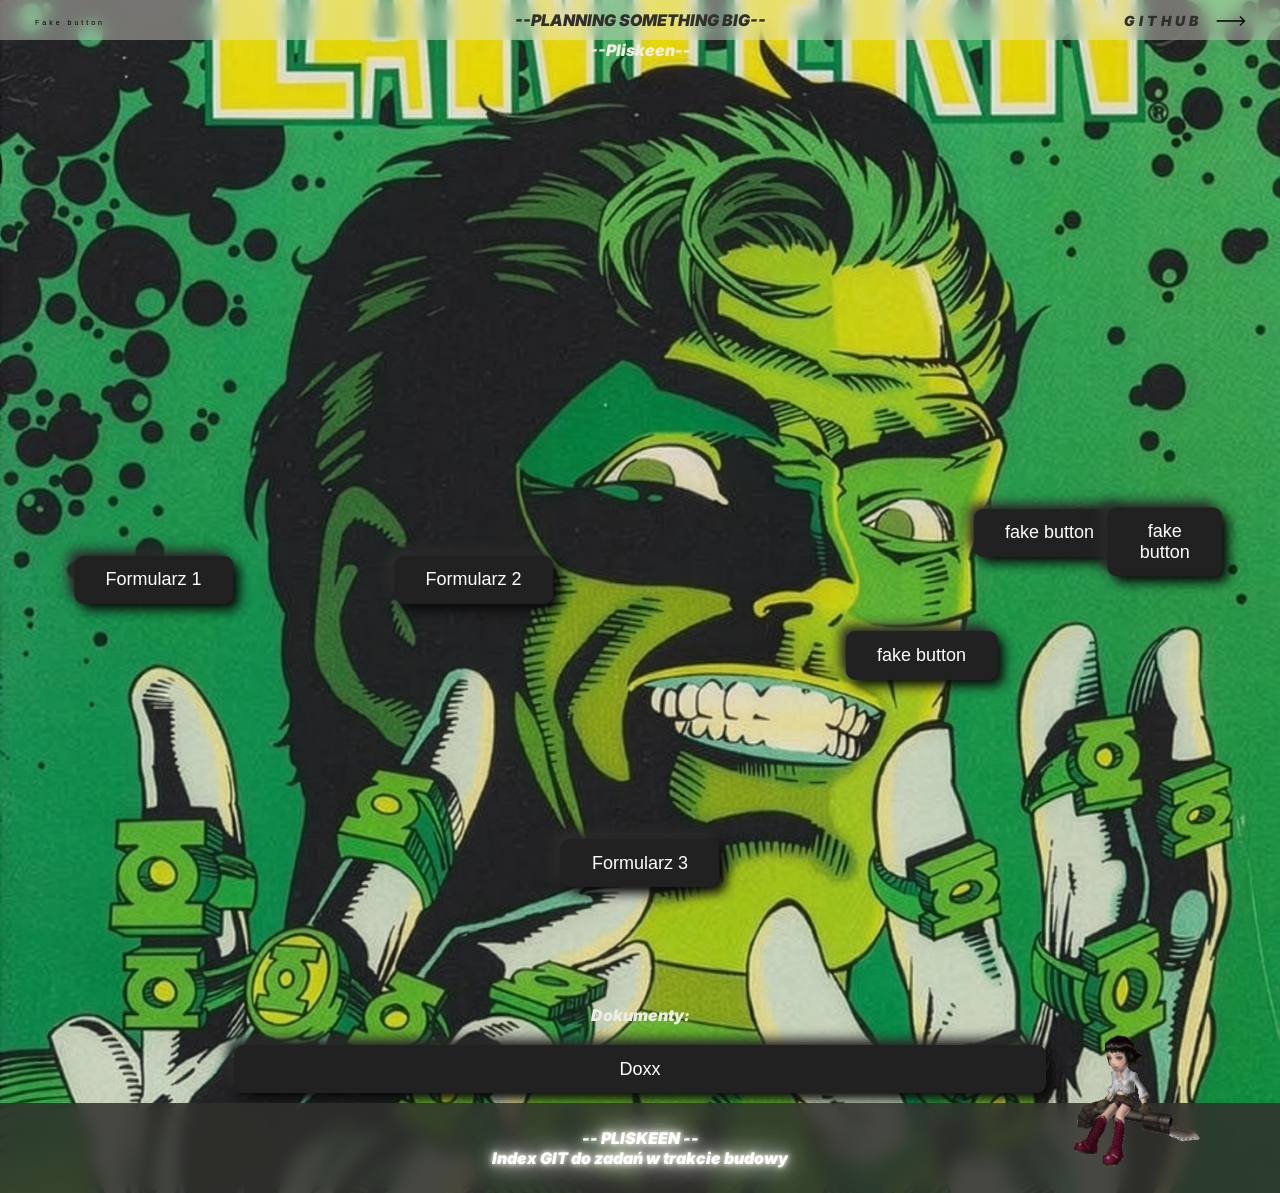
==== index.html @ 32589350 "Add files via upload" ====
<!DOCTYPE html>


	<head>
	    <!-- Przyciski-->
        <link rel="stylesheet" href="bing.css">
        <link rel="stylesheet" href="bing2.css">
        <link rel="stylesheet" href="bing3.css">
        <link rel="stylesheet" href="bing4.css">
        <link rel="stylesheet" href="bing5.css">
        <link rel="stylesheet" href="bing4black.css">
        <!--main styl -->
        <link rel="stylesheet" href="ss.css">
        <!--ikona -->
        <link rel="icon" type="image/png" href="img/smileystill.png">
		<meta charset='utf-8'>
    	<title> Index na lekcje Stacha</title>
    </head>
    <body>
        <aside>
            <!--Button Bat Return-->
            <span class="bat">
            <button type="button" class="batman" onclick="window.location.href='https://pliskeen.github.io/FormularzPodstawy/'">
            <span>Fake button</span>
            </button>
            </span>
            --PLANNING SOMETHING BIG--
            <!--Button Git Return-->
            <button type='button' class="cta" onclick="window.location.href='https://github.com/Pliskeen/'">
              <span class="hover-underline-animation"> Github </span>
              <svg
                id="arrow-horizontal"
                xmlns="http://www.w3.org/2000/svg"
                width="30"
                height="10"
                viewBox="0 0 46 16"
              >
                <path
                  id="Path_10"
                  data-name="Path 10"
                  d="M8,0,6.545,1.455l5.506,5.506H-30V9.039H12.052L6.545,14.545,8,16l8-8Z"
                  transform="translate(30)"
                ></path>
              </svg>
            </button>

        </aside>
		<header>
		--Pliskeen--
		</header>
		<section>
    	<div class="z">
         <nav>
            <br><br>
            <!--Przyciski do przejścia do podstronek-->
            <button type="button" class="neuroticc przycisk" onclick="window.location.href='Witryny/Formularze/FormularzOG.html'">Formularz 1</button>
            <button type="button" class="neuroticc przycisk2" onclick="window.location.href='Witryny/Formularze/Formularz1.html'">Formularz 2</button>
            <button type="button" class="neuroticc przycisk3" onclick="window.location.href='Witryny/Formularze/Formularz2.html'">Formularz 3</button>
            <button type="button" class="neuroticc przycisk4" onclick="window.location.href='Witryny/Formularze/FormularzOG.html'">fake button</button>
            <button type="button" class="neuroticc przycisk5" onclick="window.location.href='Witryny/Formularze/Formularz1.html'">fake button</button>
            <button type="button" class="neuroticc przycisk6" onclick="window.location.href='Dokumenty/komendy.txt'">fake button</button>
         </nav>
        </div>
		</section>
        <section>
            <div class="nlo">
                Dokumenty:<br><br>

                    <button type="button" class="neuroticc dox" onclick="window.location.href='Witryny/Formularze/FormularzOG.html'">Doxx </button>


            </div>
        </section>
		<footer>
			<p>-- PLISKEEN -- <span class="smiley"> <img src="img/smiley.gif" alt="Smile" draggable="false" loading="lazy"></span><br>Index GIT do zadań w trakcie budowy</p>
		</footer>

    </body>

</html>
---- bing.css ----
.frutiger-button {
  cursor: pointer;
  position: relative;
  padding: 2px;
  border-radius: 6px;
  border: 0;
  text-shadow: 1px 1px #000a;
  background: linear-gradient(#006caa, #00c3ff);
  box-shadow: 0px 4px 6px 0px #0008;
  transition: 0.3s all;
}

.frutiger-button:hover {
  box-shadow: 0px 6px 12px 0px #0009;
}

.frutiger-button:active {
  box-shadow: 0px 0px 0px 0px #0000;
}

.inner {
  position: relative;
  inset: 0px;
  padding: 1em;
  border-radius: 4px;
  background: radial-gradient(circle at 50% 100%, #30f8f8 10%, #30f8f800 55%),
    linear-gradient(#00526a, #009dcd);
  overflow: hidden;
  transition: inherit;
}

.inner::before {
  content: "";
  position: absolute;
  inset: 0;
  background: linear-gradient(-65deg, #0000 40%, #fff7 50%, #0000 70%);
  background-size: 200% 100%;
  background-repeat: no-repeat;
  animation: thing 3s ease infinite;
}

@keyframes thing {
  0% {
    background-position: 130%;
    opacity: 1;
  }

  to {
    background-position: -166%;
    opacity: 0;
  }
}

.top-white {
  position: absolute;
  border-radius: inherit;
  inset: 0 -8em;
  background: radial-gradient(
    circle at 50% -270%,
    #fff 45%,
    #fff6 60%,
    #fff0 60%
  );
  transition: inherit;
}

.inner::after {
  content: "";
  position: absolute;
  inset: 0;
  border-radius: inherit;
  transition: inherit;
  box-shadow: inset 0px 2px 8px -2px #0000;
}

.frutiger-button:active .inner::after {
  box-shadow: inset 0px 2px 8px -2px #000a;
}

.text {
  position: relative;
  z-index: 1;
  color: white;
  font-weight: 550;
  transition: inherit;
}
---- bing2.css ----
.button {
  padding: 15px 20px;
  border: none;
  outline: none;
  background-color: #151515;
  color: #eee;
  border-radius: 7px;
  font-weight: 600;
  cursor: pointer;
  transition: all 0.25s ease-out;
}

.button:hover {
  transform: translateY(-3px);
}

.button-span {
  color: #aaa;
}
---- bing3.css ----
.cta {
  border: none;
  background: none;
  cursor: pointer;
  font-family: inter18italic;
  color:#302f2c;

}

.cta span {

  padding-bottom: 7px;
  letter-spacing: 4px;
  font-size: 14px;
  padding-right: 15px;
  text-transform: uppercase;
}

.cta svg {
  transform: translateX(-8px);
  transition: all 0.3s ease;
}

.cta:hover svg {
  transform: translateX(0);
}

.cta:active svg {
  transform: scale(0.9);
}

.hover-underline-animation {
  position: relative;
  color: #302f2c;
  padding-bottom: 20px;
}

.hover-underline-animation:after {
  content: "";
  position: absolute;
  width: 100%;
  transform: scaleX(0);
  height: 2px;
  bottom: 0;
  left: 0;
  background-color: #000000;
  transform-origin: bottom right;
  transition: transform 0.25s ease-out;
}

.cta:hover .hover-underline-animation:after {
  transform: scaleX(1);
  transform-origin: bottom left;
}
@font-face {
 font-family: inter18italic;
 src: url('Font/Inter_18pt-BlackItalic.ttf');
	}
---- bing4.css ----
.neurotic {
  color: #090909;
  padding: 0.7em 1.7em;
  font-size: 18px;
  border-radius: 0.5em;
  background: #e8e8e8;
  cursor: pointer;
  border: 1px solid #e8e8e8;
  transition: all 0.3s;
  box-shadow: 6px 6px 12px #c5c5c5, -6px -6px 12px #ffffff;
}

.neurotic:active {
  color: #666;
  box-shadow: inset 4px 4px 12px #c5c5c5, inset -4px -4px 12px #ffffff;
}
---- bing5.css ----
.batman {
 border: none;
 position: relative;
 width: 100px;
 height: 36px;
 padding: 0;
 z-index: 2;
 -webkit-mask: url("data:image/svg+xml,%3Csvg xmlns='http://www.w3.org/2000/svg' height='868' width='2500' viewBox='0 0 726 252.17'%3E%3Cpath d='M483.92 0S481.38 24.71 466 40.11c-11.74 11.74-24.09 12.66-40.26 15.07-9.42 1.41-29.7 3.77-34.81-.79-2.37-2.11-3-21-3.22-27.62-.21-6.92-1.36-16.52-2.82-18-.75 3.06-2.49 11.53-3.09 13.61S378.49 34.3 378 36a85.13 85.13 0 0 0-30.09 0c-.46-1.67-3.17-11.48-3.77-13.56s-2.34-10.55-3.09-13.61c-1.45 1.45-2.61 11.05-2.82 18-.21 6.67-.84 25.51-3.22 27.62-5.11 4.56-25.38 2.2-34.8.79-16.16-2.47-28.51-3.39-40.21-15.13C244.57 24.71 242 0 242 0H0s69.52 22.74 97.52 68.59c16.56 27.11 14.14 58.49 9.92 74.73C170 140 221.46 140 273 158.57c69.23 24.93 83.2 76.19 90 93.6 6.77-17.41 20.75-68.67 90-93.6 51.54-18.56 103-18.59 165.56-15.25-4.21-16.24-6.63-47.62 9.93-74.73C656.43 22.74 726 0 726 0z'/%3E%3C/svg%3E") no-repeat 50% 50%;
 mask: url("data:image/svg+xml,%3Csvg xmlns='http://www.w3.org/2000/svg' height='868' width='2500' viewBox='0 0 726 252.17'%3E%3Cpath d='M483.92 0S481.38 24.71 466 40.11c-11.74 11.74-24.09 12.66-40.26 15.07-9.42 1.41-29.7 3.77-34.81-.79-2.37-2.11-3-21-3.22-27.62-.21-6.92-1.36-16.52-2.82-18-.75 3.06-2.49 11.53-3.09 13.61S378.49 34.3 378 36a85.13 85.13 0 0 0-30.09 0c-.46-1.67-3.17-11.48-3.77-13.56s-2.34-10.55-3.09-13.61c-1.45 1.45-2.61 11.05-2.82 18-.21 6.67-.84 25.51-3.22 27.62-5.11 4.56-25.38 2.2-34.8.79-16.16-2.47-28.51-3.39-40.21-15.13C244.57 24.71 242 0 242 0H0s69.52 22.74 97.52 68.59c16.56 27.11 14.14 58.49 9.92 74.73C170 140 221.46 140 273 158.57c69.23 24.93 83.2 76.19 90 93.6 6.77-17.41 20.75-68.67 90-93.6 51.54-18.56 103-18.59 165.56-15.25-4.21-16.24-6.63-47.62 9.93-74.73C656.43 22.74 726 0 726 0z'/%3E%3C/svg%3E") no-repeat 50% 50%;
 -webkit-mask-size: 100%;
 cursor: pointer;
 background-color: transparent;
 transform: translateY(8px)
}

.batman:after {
 content: '';
 position: absolute;
 left: 0;
 right: 0;
 bottom: 0;
 box-shadow: 0px 0 0 0 white;
 transition: all 2s ease;
}

.batman:hover:after {
 box-shadow: 0px -13px 56px 12px #ffffffa6;
}

.batman span {
 position: absolute;
 width: 100%;
 font-size: 7px;
 font-weight: 100;
 left: 50%;
 top: 39%;
 letter-spacing: 3px;
 text-align: center;
 transform: translate(-50%,-50%);
 color: black;
 transition: all 2s ease;
}

.batman:hover span {
 color: white;
}

.batman:before {
 content: '';
 position: absolute;
 width: 0;
 height: 100%;
 background-color: black;
 left: 50%;
 top: 50%;
 transform: translate(-50%, -50%);
 transition: all 1s ease;
}

.batman:hover:before {
 width: 100%;
}
---- bing4black.css ----
.neuroticc {
    color: #fff;
    padding: 0.7em 1.7em;
    font-size: 18px;
    border-radius: 0.5em;
    background: #212121;
    cursor: pointer;
    border: 1px solid #212121;
    transition: all 0.3s;
    box-shadow:
      6px 6px 12px #0a0a0a,
      -6px -6px 12px #2f2f2f;
}

.neuroticc:active {
    color: #666;
    box-shadow:
      0px 0px 0px #000,
      0px 0px 0px #2f2f2f,
      inset 4px 4px 12px #1a1a1a,
      inset -4px -4px 12px #1f1f1f;
}
---- ss.css ----
body {
    background-image: url('img/Halupscale2.png');
    background-position: center;
    color: #efede3;
    background-clip: border-box;
    overflow: visible;
    background-repeat: no-repeat;
    background-size: cover;
    margin: 0;
    padding: 0;
    font-family: inter18italic;
}
/* Kontener główny - teraz stanowi punkt odniesienia dla przycisków */
.z {
    position: relative; /* Kluczowa zmiana: przyciski będą się trzymać tego kontenera */
    display: flex;
    flex-direction: column;
    justify-content: center;
    align-items: center;
    height: 100vh;
    width: 100%;
    padding-bottom: 5vh;
}

/* Przyciski wypozycjonowane procentowo względem tła */
/* WARTOŚCI top I left MOŻESZ DOWOLNIE ZMIENIAĆ (np. top: 45%), ABY TRAFIĆ W PUNKT NA OBRAZKU */
.przycisk {
    position: absolute;
    top: 55%;                         /* Pozycja w pionie (od góry) */
    left: 12%;                        /* Pozycja w poziomie (od lewej) */
    transform: translate(-50%, -50%); /* Centruje przycisk w wybranym punkcie */
}

.przycisk2 {
    position: absolute;
    top: 55%;
    left: 37%;
    transform: translate(-50%, -50%);
}

.przycisk3 {
    position: absolute;
    top: 85%;
    left: 50%;
    transform: translate(-50%, -50%);
}
.przycisk4 {
    position: absolute;
    top: 63%;
    left: 72%;
    transform: translate(-50%, -50%);
}
.przycisk5 {
    position: absolute;
    top: 50%;
    left: 82%;
    transform: translate(-50%, -50%);
}
.przycisk6 {
    position: absolute;
    top: 51%;
    left: 91%;
    transform: translate(-50%, -50%);
}

footer {
    text-align: center;
    background-color: rgba(48, 47, 44, 0.85);
    backdrop-filter: blur(8px);
    position: relative;
    width: 100%;
    margin-top: auto;
    padding: 25px 0;
    box-sizing: border-box;
}

footer p {
    margin: 0;
    padding: 0;
    color: #fff;
    text-shadow:
      0 0 4px #efede3,
      0 0 10px #efede3,
      0 0 20px #efedee,
      0 0 40px #efedee;
}

footer .smiley {
    position: absolute;
    right: 70px;
    top: 50%;
    height: 0;
    transform: translateY(-50%);
    display: flex;
    background-color: rgba(48, 47, 44, 0.85);
    backdrop-filter: blur(8px);
    align-items: center;
    margin-top: auto;
}

footer .smiley img {
    width: 150px;
    height: auto;
    display: block;
    transform: translateY(-30%);

}

header {
    text-align: center;
    justify-content: center;

}

header hr {
    width: 25%;
    height: 4px;
    border: none;
    background-color: snow;
    margin: 0 auto;
}

aside {
    position: sticky;
    top: 0;
    width: 100%;
    height: 40px;
    background-color: rgba(239, 237, 227, 0.4);
    backdrop-filter: blur(8px);
    color: #302f2c;
    display: flex;
    justify-content: center;
    align-items: center;
    box-sizing: border-box;
    padding: 0 20px;
}

aside .cta {
    position: absolute;
    right: 20px;
}

aside .bat {
    position: absolute;
    left: 20px;
}

p {
    margin: 20px;
    padding-top: 15px;
}

@font-face {
    font-family: inter18italic;
    src: url('Font/Inter_18pt-BlackItalic.ttf');
}
.nlo{
    text-align: center;
    padding-bottom: 10px;
}
.dox{
    justify-content: space-between;
    padding-inline:30%;
}




/*body {
    margin: 0;
    padding: 0;
    color: #efede3;
    font-family: inter18italic;
    background: #302f2c;
}

.hero {
    position: relative;
    width: 100%;
    height: 100vh;

    background-image: url('img/Halupscale2.png');
    background-position: center;
    background-repeat: no-repeat;
    background-size: cover;
}
*/
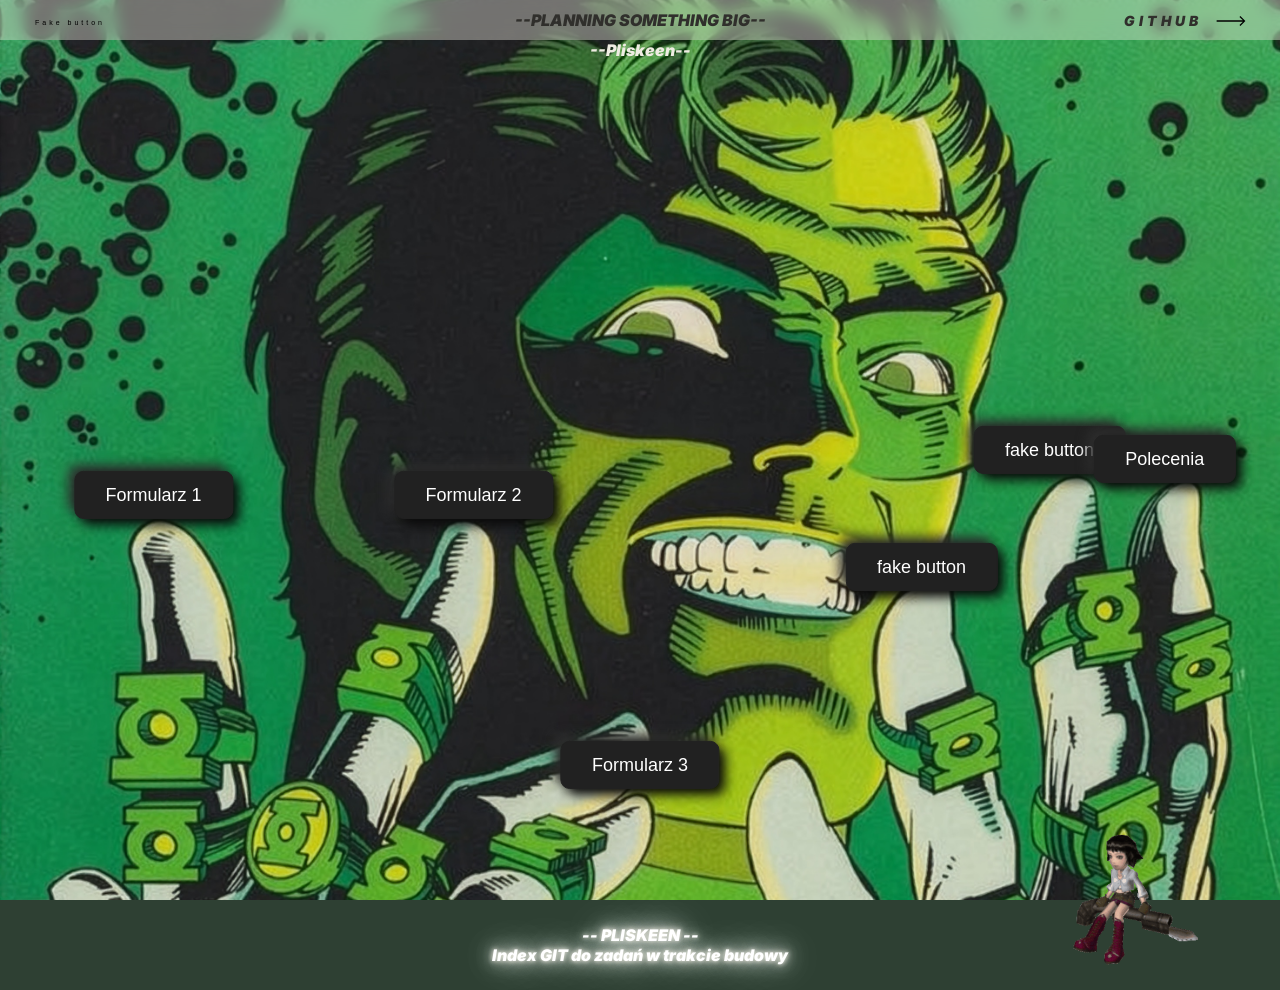
==== commit 924a795e: "Add files via upload" ====
--- a/index.html
+++ b/index.html
@@ -17,39 +17,40 @@
     	<title> Index na lekcje Stacha</title>
     </head>
     <body>
-        <aside>
-            <!--Button Bat Return-->
-            <span class="bat">
-            <button type="button" class="batman" onclick="window.location.href='https://pliskeen.github.io/FormularzPodstawy/'">
-            <span>Fake button</span>
-            </button>
-            </span>
-            --PLANNING SOMETHING BIG--
-            <!--Button Git Return-->
-            <button type='button' class="cta" onclick="window.location.href='https://github.com/Pliskeen/'">
-              <span class="hover-underline-animation"> Github </span>
-              <svg
-                id="arrow-horizontal"
-                xmlns="http://www.w3.org/2000/svg"
-                width="30"
-                height="10"
-                viewBox="0 0 46 16"
-              >
-                <path
-                  id="Path_10"
-                  data-name="Path 10"
-                  d="M8,0,6.545,1.455l5.506,5.506H-30V9.039H12.052L6.545,14.545,8,16l8-8Z"
-                  transform="translate(30)"
-                ></path>
-              </svg>
-            </button>
 
-        </aside>
+		<section>
+    	<div class="z">
+         <aside>
+             <!--Button Bat Return-->
+             <span class="bat">
+             <button type="button" class="batman" onclick="window.location.href='https://pliskeen.github.io/FormularzPodstawy/'">
+             <span>Fake button</span>
+             </button>
+             </span>
+             --PLANNING SOMETHING BIG--
+             <!--Button Git Return-->
+             <button type='button' class="cta" onclick="window.location.href='https://github.com/Pliskeen/'">
+               <span class="hover-underline-animation"> Github </span>
+               <svg
+                 id="arrow-horizontal"
+                 xmlns="http://www.w3.org/2000/svg"
+                 width="30"
+                 height="10"
+                 viewBox="0 0 46 16"
+               >
+                 <path
+                   id="Path_10"
+                   data-name="Path 10"
+                   d="M8,0,6.545,1.455l5.506,5.506H-30V9.039H12.052L6.545,14.545,8,16l8-8Z"
+                   transform="translate(30)"
+                 ></path>
+               </svg>
+             </button>
+
+         </aside>
 		<header>
 		--Pliskeen--
 		</header>
-		<section>
-    	<div class="z">
          <nav>
             <br><br>
             <!--Przyciski do przejścia do podstronek-->
@@ -58,11 +59,11 @@
             <button type="button" class="neuroticc przycisk3" onclick="window.location.href='Witryny/Formularze/Formularz2.html'">Formularz 3</button>
             <button type="button" class="neuroticc przycisk4" onclick="window.location.href='Witryny/Formularze/FormularzOG.html'">fake button</button>
             <button type="button" class="neuroticc przycisk5" onclick="window.location.href='Witryny/Formularze/Formularz1.html'">fake button</button>
-            <button type="button" class="neuroticc przycisk6" onclick="window.location.href='Dokumenty/komendy.txt'">fake button</button>
+            <button type="button" class="neuroticc przycisk6" onclick="window.location.href='Dokumenty/komendy.html'">Polecenia</button>
          </nav>
         </div>
 		</section>
-        <section>
+        <!-- <section>
             <div class="nlo">
                 Dokumenty:<br><br>
 
@@ -70,7 +71,7 @@
 
 
             </div>
-        </section>
+            </section> -->
 		<footer>
 			<p>-- PLISKEEN -- <span class="smiley"> <img src="img/smiley.gif" alt="Smile" draggable="false" loading="lazy"></span><br>Index GIT do zadań w trakcie budowy</p>
 		</footer>
--- a/ss.css
+++ b/ss.css
@@ -1,35 +1,32 @@
 
 body {
-    background-image: url('img/Halupscale2.png');
+    min-height: 100vh;
+    margin: 0;
+    padding: 0;
+    color: #efede3;
+    font-family: inter18italic;
+   background-color:#2AA360;/*background-color:#C6C3B5;*/
+
+}
+/* Kontener głowny -stanowi punkt odniesienia dla przyciskow */
+.z {
+
+    position: relative;
+    min-height: 100vh;
+    background-image: url("img/Halupscale2.png");
     background-position: center;
-    color: #efede3;
-    background-clip: border-box;
-    overflow: visible;
     background-repeat: no-repeat;
     background-size: cover;
-    margin: 0;
-    padding: 0;
-    font-family: inter18italic;
-}
-/* Kontener główny - teraz stanowi punkt odniesienia dla przycisków */
-.z {
-    position: relative; /* Kluczowa zmiana: przyciski będą się trzymać tego kontenera */
-    display: flex;
-    flex-direction: column;
-    justify-content: center;
-    align-items: center;
-    height: 100vh;
-    width: 100%;
-    padding-bottom: 5vh;
 }
 
-/* Przyciski wypozycjonowane procentowo względem tła */
-/* WARTOŚCI top I left MOŻESZ DOWOLNIE ZMIENIAĆ (np. top: 45%), ABY TRAFIĆ W PUNKT NA OBRAZKU */
+
+/* przyciski wyprocentowane wzgledem tla z kontenera z*/
+/* zmiana pozycji - top, left */
 .przycisk {
     position: absolute;
-    top: 55%;                         /* Pozycja w pionie (od góry) */
-    left: 12%;                        /* Pozycja w poziomie (od lewej) */
-    transform: translate(-50%, -50%); /* Centruje przycisk w wybranym punkcie */
+    top: 55%;                         /* jak daleko od gory */
+    left: 12%;                        /* jak daleko od lewej */
+    transform: translate(-50%, -50%); /* centrowanie przycisku  */
 }
 
 .przycisk2 {
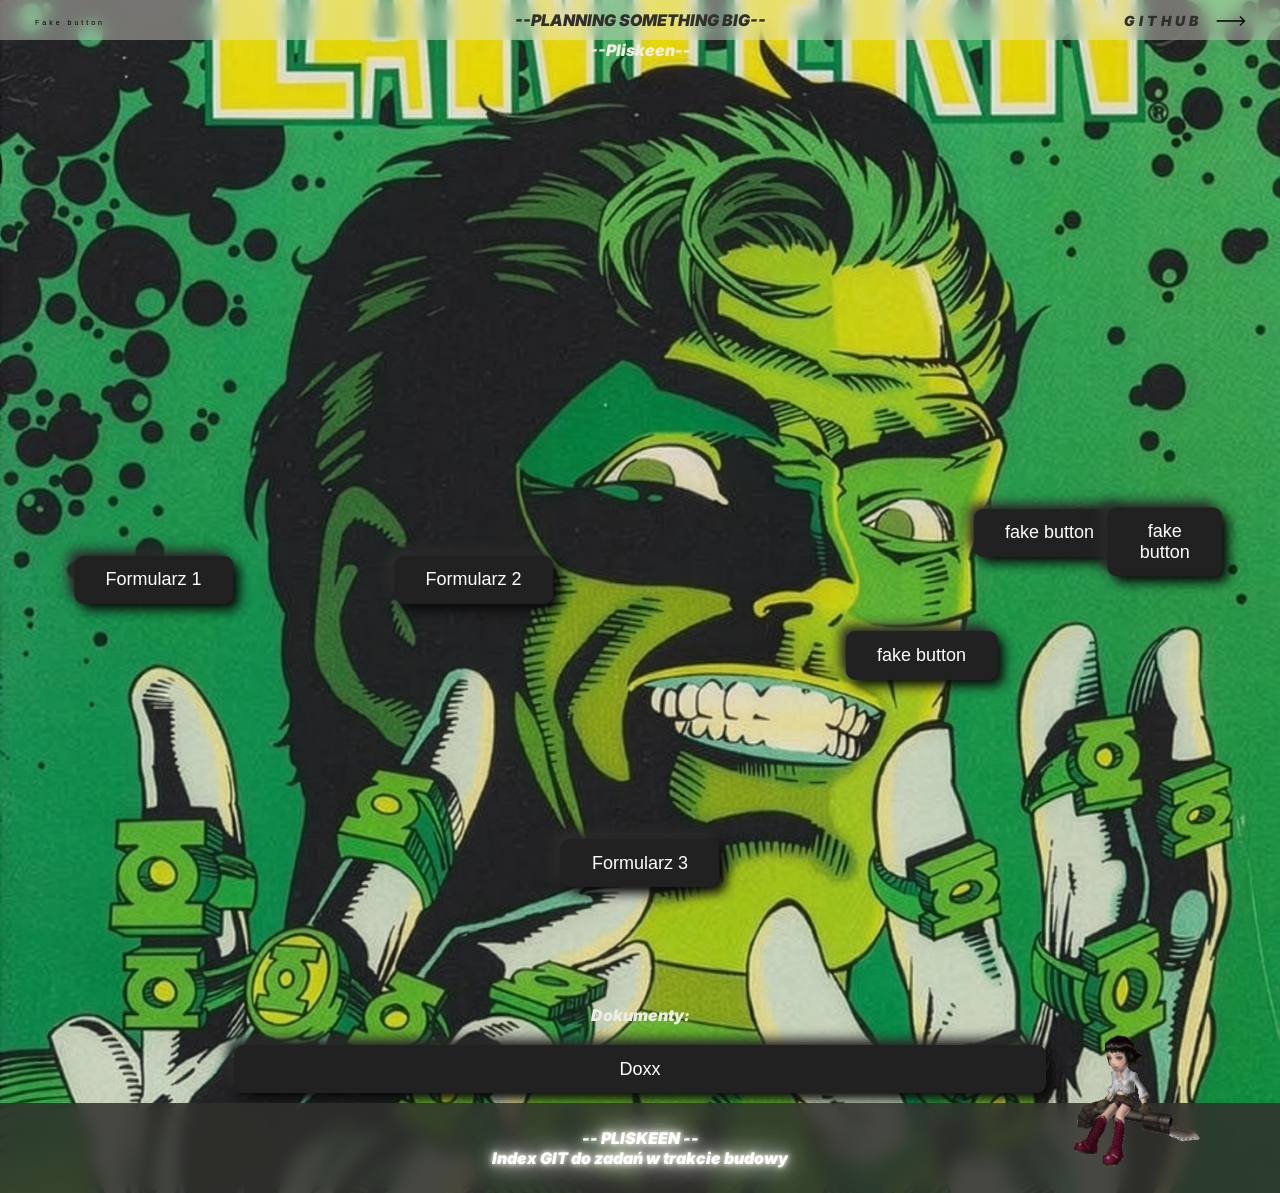
==== commit fd2dfea4: "Add files via upload" ====
--- a/index.html
+++ b/index.html
@@ -17,40 +17,39 @@
     	<title> Index na lekcje Stacha</title>
     </head>
     <body>
+        <aside>
+            <!--Button Bat Return-->
+            <span class="bat">
+            <button type="button" class="batman" onclick="window.location.href='https://pliskeen.github.io/FormularzPodstawy/'">
+            <span>Fake button</span>
+            </button>
+            </span>
+            --PLANNING SOMETHING BIG--
+            <!--Button Git Return-->
+            <button type='button' class="cta" onclick="window.location.href='https://github.com/Pliskeen/'">
+              <span class="hover-underline-animation"> Github </span>
+              <svg
+                id="arrow-horizontal"
+                xmlns="http://www.w3.org/2000/svg"
+                width="30"
+                height="10"
+                viewBox="0 0 46 16"
+              >
+                <path
+                  id="Path_10"
+                  data-name="Path 10"
+                  d="M8,0,6.545,1.455l5.506,5.506H-30V9.039H12.052L6.545,14.545,8,16l8-8Z"
+                  transform="translate(30)"
+                ></path>
+              </svg>
+            </button>
 
-		<section>
-    	<div class="z">
-         <aside>
-             <!--Button Bat Return-->
-             <span class="bat">
-             <button type="button" class="batman" onclick="window.location.href='https://pliskeen.github.io/FormularzPodstawy/'">
-             <span>Fake button</span>
-             </button>
-             </span>
-             --PLANNING SOMETHING BIG--
-             <!--Button Git Return-->
-             <button type='button' class="cta" onclick="window.location.href='https://github.com/Pliskeen/'">
-               <span class="hover-underline-animation"> Github </span>
-               <svg
-                 id="arrow-horizontal"
-                 xmlns="http://www.w3.org/2000/svg"
-                 width="30"
-                 height="10"
-                 viewBox="0 0 46 16"
-               >
-                 <path
-                   id="Path_10"
-                   data-name="Path 10"
-                   d="M8,0,6.545,1.455l5.506,5.506H-30V9.039H12.052L6.545,14.545,8,16l8-8Z"
-                   transform="translate(30)"
-                 ></path>
-               </svg>
-             </button>
-
-         </aside>
+        </aside>
 		<header>
 		--Pliskeen--
 		</header>
+		<section>
+    	<div class="z">
          <nav>
             <br><br>
             <!--Przyciski do przejścia do podstronek-->
@@ -59,11 +58,11 @@
             <button type="button" class="neuroticc przycisk3" onclick="window.location.href='Witryny/Formularze/Formularz2.html'">Formularz 3</button>
             <button type="button" class="neuroticc przycisk4" onclick="window.location.href='Witryny/Formularze/FormularzOG.html'">fake button</button>
             <button type="button" class="neuroticc przycisk5" onclick="window.location.href='Witryny/Formularze/Formularz1.html'">fake button</button>
-            <button type="button" class="neuroticc przycisk6" onclick="window.location.href='Dokumenty/komendy.html'">Polecenia</button>
+            <button type="button" class="neuroticc przycisk6" onclick="window.location.href='Dokumenty/komendy.txt'">fake button</button>
          </nav>
         </div>
 		</section>
-        <!-- <section>
+        <section>
             <div class="nlo">
                 Dokumenty:<br><br>
 
@@ -71,7 +70,7 @@
 
 
             </div>
-            </section> -->
+        </section>
 		<footer>
 			<p>-- PLISKEEN -- <span class="smiley"> <img src="img/smiley.gif" alt="Smile" draggable="false" loading="lazy"></span><br>Index GIT do zadań w trakcie budowy</p>
 		</footer>
--- a/ss.css
+++ b/ss.css
@@ -1,32 +1,35 @@
 
 body {
-    min-height: 100vh;
+    background-image: url('img/Halupscale2.png');
+    background-position: center;
+    color: #efede3;
+    background-clip: border-box;
+    overflow: visible;
+    background-repeat: no-repeat;
+    background-size: cover;
     margin: 0;
     padding: 0;
-    color: #efede3;
     font-family: inter18italic;
-   background-color:#2AA360;/*background-color:#C6C3B5;*/
-
 }
-/* Kontener głowny -stanowi punkt odniesienia dla przyciskow */
+/* Kontener główny - teraz stanowi punkt odniesienia dla przycisków */
 .z {
-
-    position: relative;
-    min-height: 100vh;
-    background-image: url("img/Halupscale2.png");
-    background-position: center;
-    background-repeat: no-repeat;
-    background-size: cover;
+    position: relative; /* Kluczowa zmiana: przyciski będą się trzymać tego kontenera */
+    display: flex;
+    flex-direction: column;
+    justify-content: center;
+    align-items: center;
+    height: 100vh;
+    width: 100%;
+    padding-bottom: 5vh;
 }
 
-
-/* przyciski wyprocentowane wzgledem tla z kontenera z*/
-/* zmiana pozycji - top, left */
+/* Przyciski wypozycjonowane procentowo względem tła */
+/* WARTOŚCI top I left MOŻESZ DOWOLNIE ZMIENIAĆ (np. top: 45%), ABY TRAFIĆ W PUNKT NA OBRAZKU */
 .przycisk {
     position: absolute;
-    top: 55%;                         /* jak daleko od gory */
-    left: 12%;                        /* jak daleko od lewej */
-    transform: translate(-50%, -50%); /* centrowanie przycisku  */
+    top: 55%;                         /* Pozycja w pionie (od góry) */
+    left: 12%;                        /* Pozycja w poziomie (od lewej) */
+    transform: translate(-50%, -50%); /* Centruje przycisk w wybranym punkcie */
 }
 
 .przycisk2 {
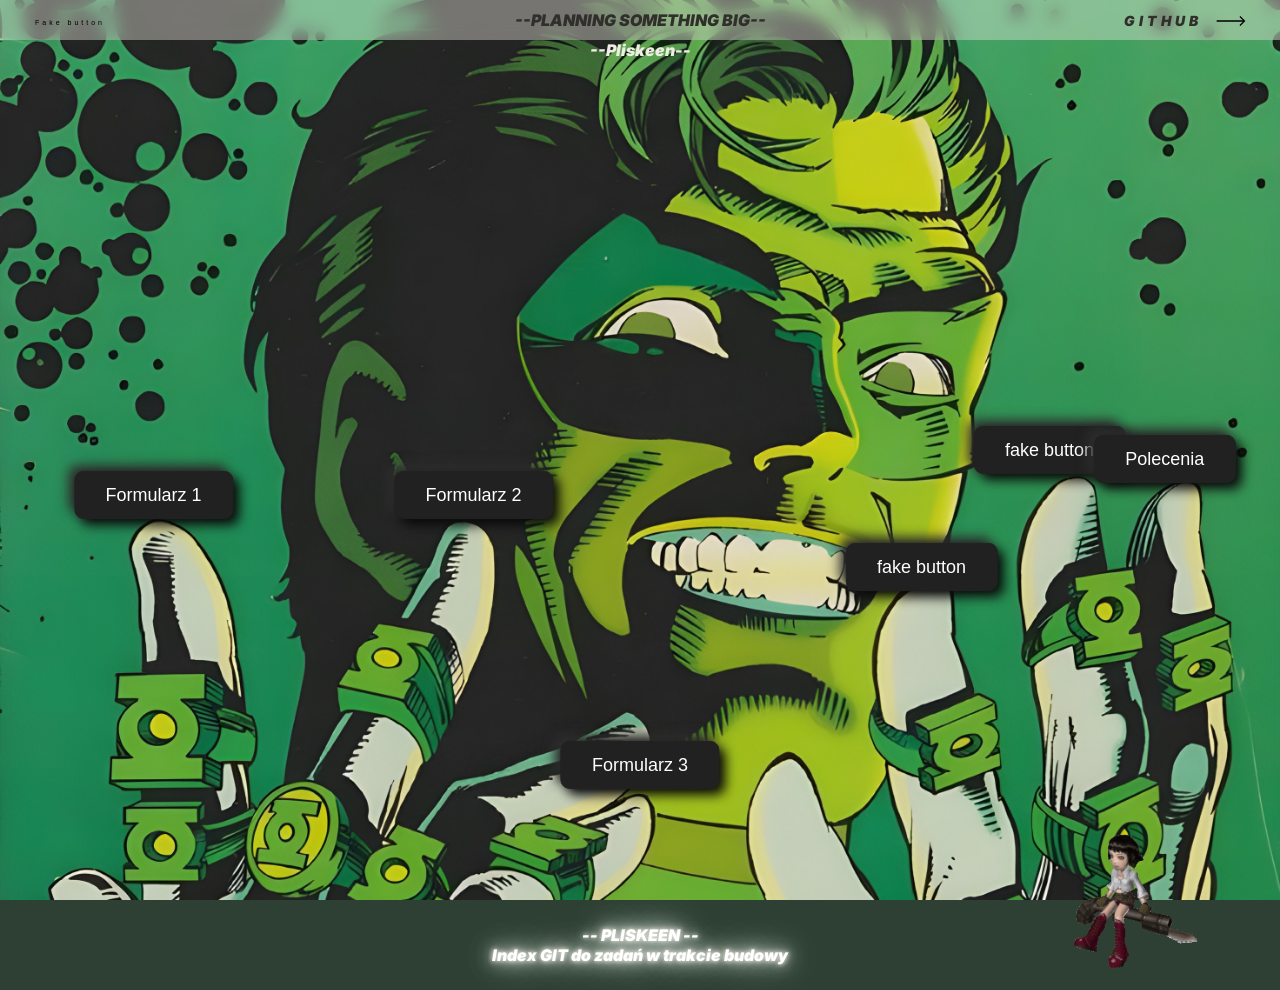
==== commit a77566a5: "Add files via upload" ====
--- a/index.html
+++ b/index.html
@@ -17,39 +17,40 @@
     	<title> Index na lekcje Stacha</title>
     </head>
     <body>
-        <aside>
-            <!--Button Bat Return-->
-            <span class="bat">
-            <button type="button" class="batman" onclick="window.location.href='https://pliskeen.github.io/FormularzPodstawy/'">
-            <span>Fake button</span>
-            </button>
-            </span>
-            --PLANNING SOMETHING BIG--
-            <!--Button Git Return-->
-            <button type='button' class="cta" onclick="window.location.href='https://github.com/Pliskeen/'">
-              <span class="hover-underline-animation"> Github </span>
-              <svg
-                id="arrow-horizontal"
-                xmlns="http://www.w3.org/2000/svg"
-                width="30"
-                height="10"
-                viewBox="0 0 46 16"
-              >
-                <path
-                  id="Path_10"
-                  data-name="Path 10"
-                  d="M8,0,6.545,1.455l5.506,5.506H-30V9.039H12.052L6.545,14.545,8,16l8-8Z"
-                  transform="translate(30)"
-                ></path>
-              </svg>
-            </button>
 
-        </aside>
+		<section>
+    	<div class="z">
+         <aside>
+             <!--Button Bat Return-->
+             <span class="bat">
+             <button type="button" class="batman" onclick="window.location.href='https://pliskeen.github.io/FormularzPodstawy/'">
+             <span>Fake button</span>
+             </button>
+             </span>
+             --PLANNING SOMETHING BIG--
+             <!--Button Git Return-->
+             <button type='button' class="cta" onclick="window.location.href='https://github.com/Pliskeen/'">
+               <span class="hover-underline-animation"> Github </span>
+               <svg
+                 id="arrow-horizontal"
+                 xmlns="http://www.w3.org/2000/svg"
+                 width="30"
+                 height="10"
+                 viewBox="0 0 46 16"
+               >
+                 <path
+                   id="Path_10"
+                   data-name="Path 10"
+                   d="M8,0,6.545,1.455l5.506,5.506H-30V9.039H12.052L6.545,14.545,8,16l8-8Z"
+                   transform="translate(30)"
+                 ></path>
+               </svg>
+             </button>
+
+         </aside>
 		<header>
 		--Pliskeen--
 		</header>
-		<section>
-    	<div class="z">
          <nav>
             <br><br>
             <!--Przyciski do przejścia do podstronek-->
@@ -58,11 +59,11 @@
             <button type="button" class="neuroticc przycisk3" onclick="window.location.href='Witryny/Formularze/Formularz2.html'">Formularz 3</button>
             <button type="button" class="neuroticc przycisk4" onclick="window.location.href='Witryny/Formularze/FormularzOG.html'">fake button</button>
             <button type="button" class="neuroticc przycisk5" onclick="window.location.href='Witryny/Formularze/Formularz1.html'">fake button</button>
-            <button type="button" class="neuroticc przycisk6" onclick="window.location.href='Dokumenty/komendy.txt'">fake button</button>
+            <button type="button" class="neuroticc przycisk6" onclick="window.location.href='Dokumenty/komendy.html'">Polecenia</button>
          </nav>
         </div>
 		</section>
-        <section>
+        <!-- <section>
             <div class="nlo">
                 Dokumenty:<br><br>
 
@@ -70,7 +71,7 @@
 
 
             </div>
-        </section>
+            </section> -->
 		<footer>
 			<p>-- PLISKEEN -- <span class="smiley"> <img src="img/smiley.gif" alt="Smile" draggable="false" loading="lazy"></span><br>Index GIT do zadań w trakcie budowy</p>
 		</footer>
--- a/ss.css
+++ b/ss.css
@@ -1,35 +1,32 @@
 
 body {
-    background-image: url('img/Halupscale2.png');
+    min-height: 100vh;
+    margin: 0;
+    padding: 0;
+    color: #efede3;
+    font-family: inter18italic;
+   background-color:#2AA360;/*background-color:#C6C3B5;*/
+
+}
+/* Kontener głowny -stanowi punkt odniesienia dla przyciskow */
+.z {
+
+    position: relative;
+    min-height: 100vh;
+    background-image: url("img/01-Hal.jpg");
     background-position: center;
-    color: #efede3;
-    background-clip: border-box;
-    overflow: visible;
     background-repeat: no-repeat;
     background-size: cover;
-    margin: 0;
-    padding: 0;
-    font-family: inter18italic;
-}
-/* Kontener główny - teraz stanowi punkt odniesienia dla przycisków */
-.z {
-    position: relative; /* Kluczowa zmiana: przyciski będą się trzymać tego kontenera */
-    display: flex;
-    flex-direction: column;
-    justify-content: center;
-    align-items: center;
-    height: 100vh;
-    width: 100%;
-    padding-bottom: 5vh;
 }
 
-/* Przyciski wypozycjonowane procentowo względem tła */
-/* WARTOŚCI top I left MOŻESZ DOWOLNIE ZMIENIAĆ (np. top: 45%), ABY TRAFIĆ W PUNKT NA OBRAZKU */
+
+/* przyciski wyprocentowane wzgledem tla z kontenera z*/
+/* zmiana pozycji - top, left */
 .przycisk {
     position: absolute;
-    top: 55%;                         /* Pozycja w pionie (od góry) */
-    left: 12%;                        /* Pozycja w poziomie (od lewej) */
-    transform: translate(-50%, -50%); /* Centruje przycisk w wybranym punkcie */
+    top: 55%;                         /* jak daleko od gory */
+    left: 12%;                        /* jak daleko od lewej */
+    transform: translate(-50%, -50%); /* centrowanie przycisku  */
 }
 
 .przycisk2 {
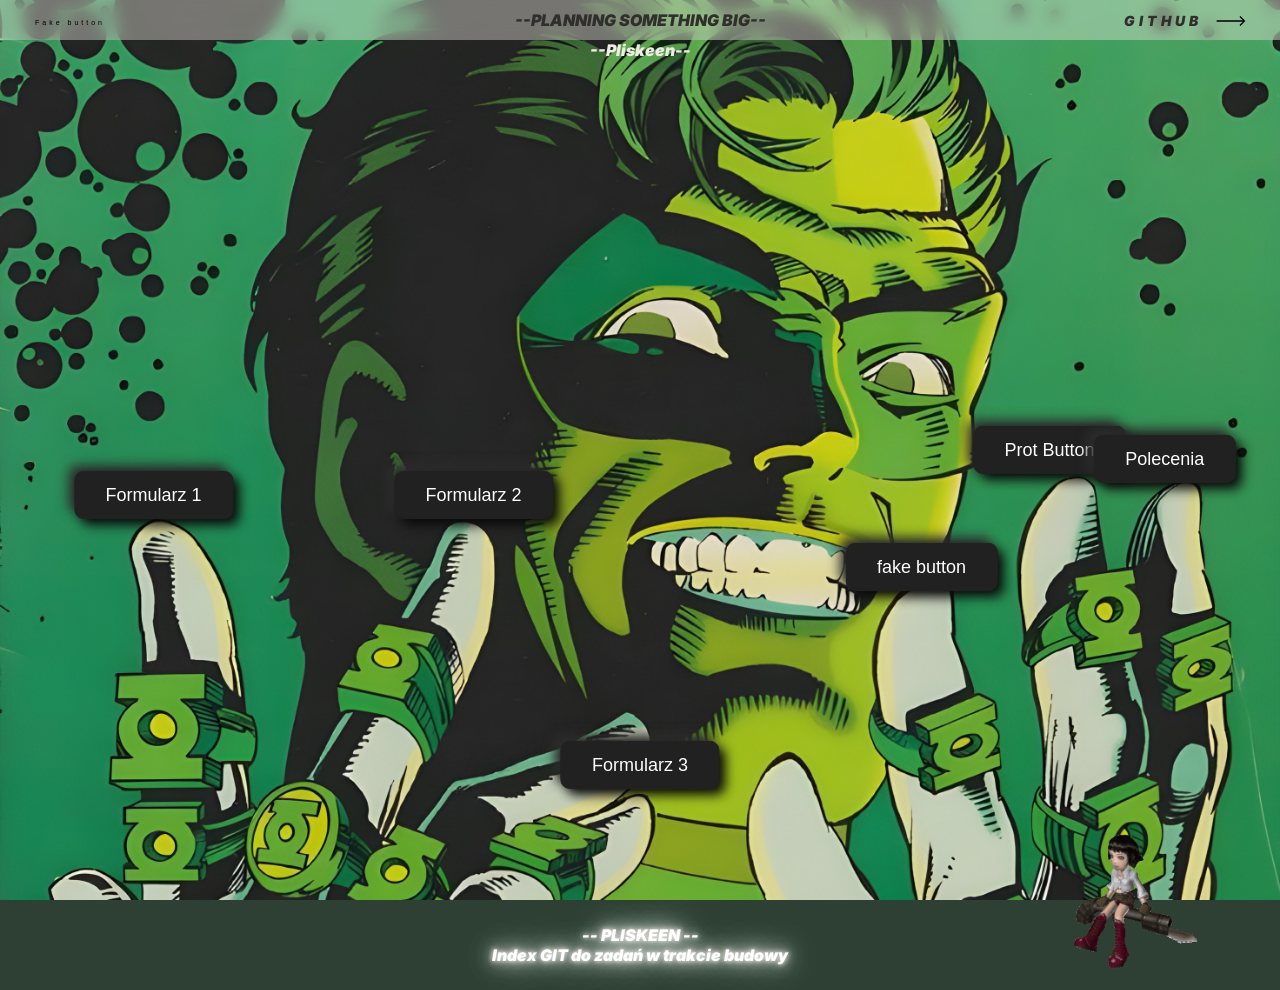
==== commit 291b9bc9: "Update buttons and links in index.html" ====
--- a/index.html
+++ b/index.html
@@ -58,7 +58,7 @@
             <button type="button" class="neuroticc przycisk2" onclick="window.location.href='Witryny/Formularze/Formularz1.html'">Formularz 2</button>
             <button type="button" class="neuroticc przycisk3" onclick="window.location.href='Witryny/Formularze/Formularz2.html'">Formularz 3</button>
             <button type="button" class="neuroticc przycisk4" onclick="window.location.href='Witryny/Formularze/FormularzOG.html'">fake button</button>
-            <button type="button" class="neuroticc przycisk5" onclick="window.location.href='Witryny/Formularze/Formularz1.html'">fake button</button>
+            <button type="button" class="neuroticc przycisk5" onclick="window.location.href='PrototypeButton.html'">Prot Button</button>
             <button type="button" class="neuroticc przycisk6" onclick="window.location.href='Dokumenty/komendy.html'">Polecenia</button>
          </nav>
         </div>
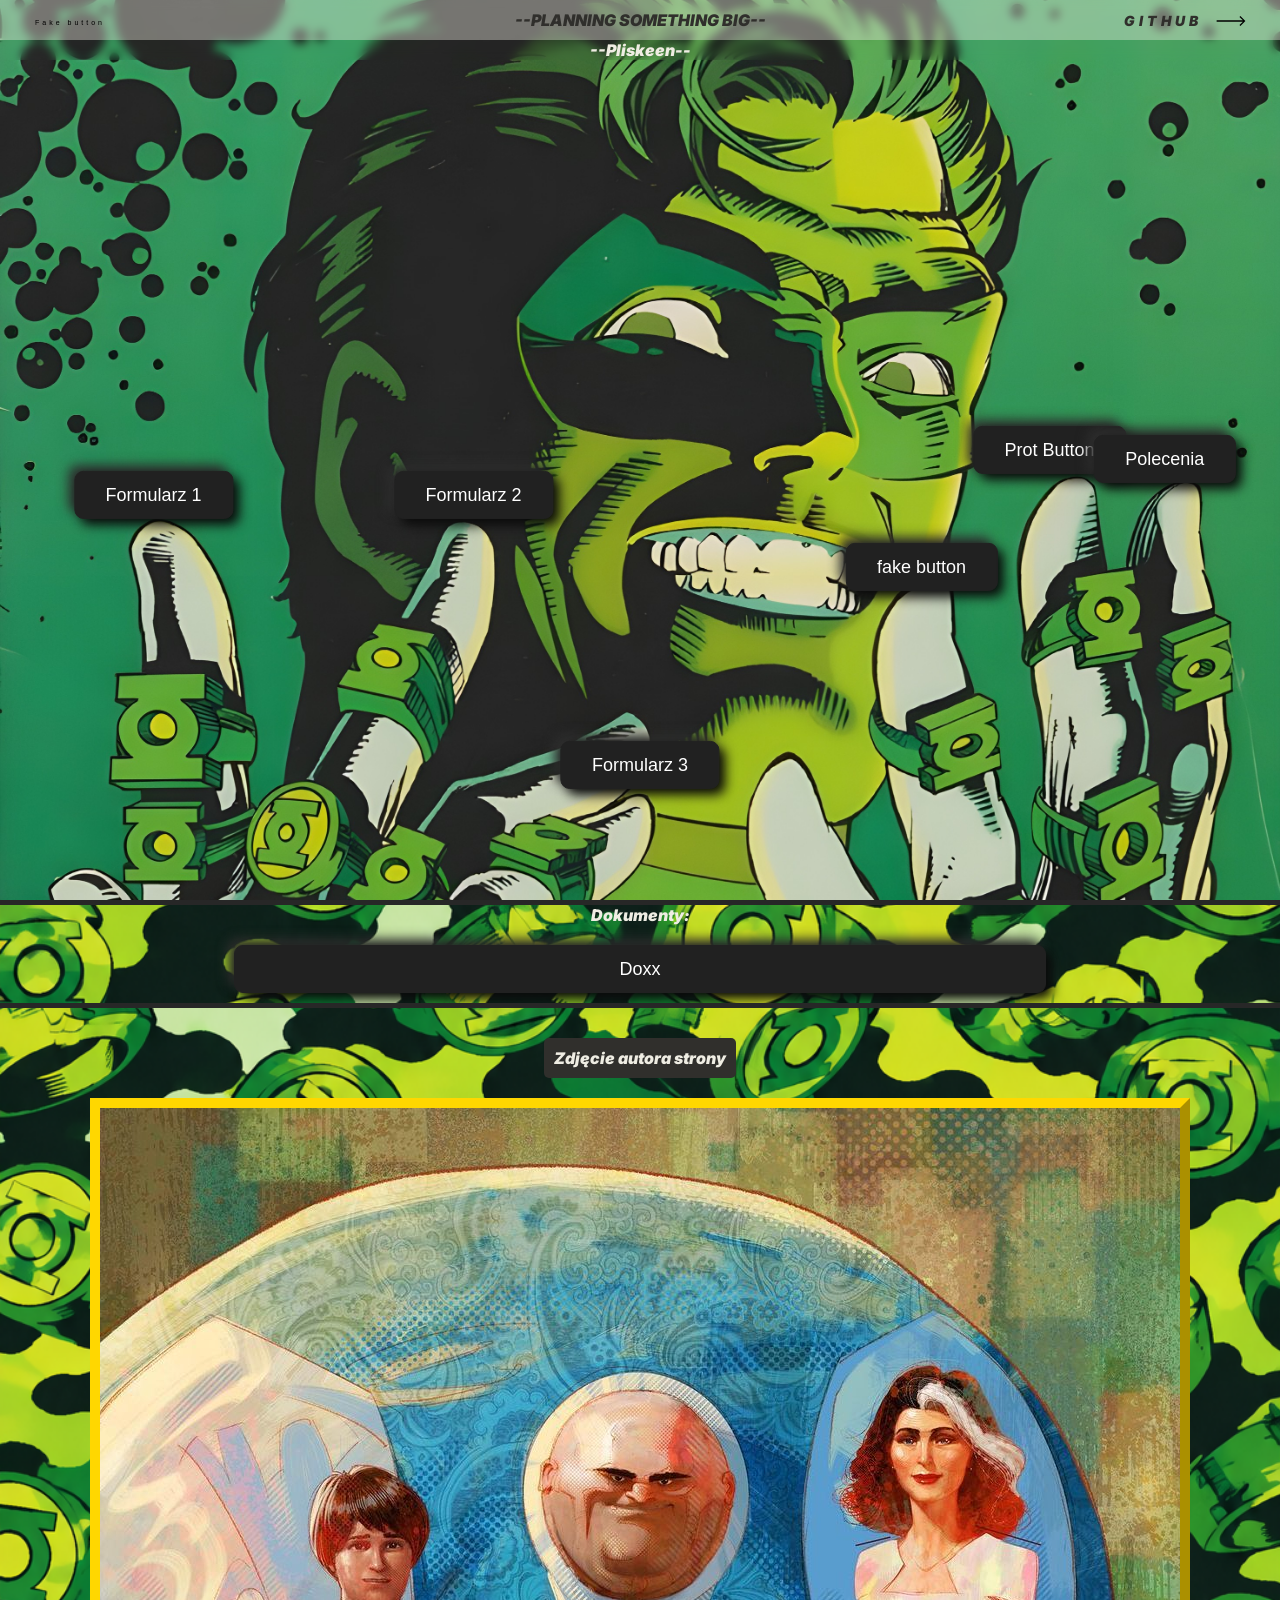
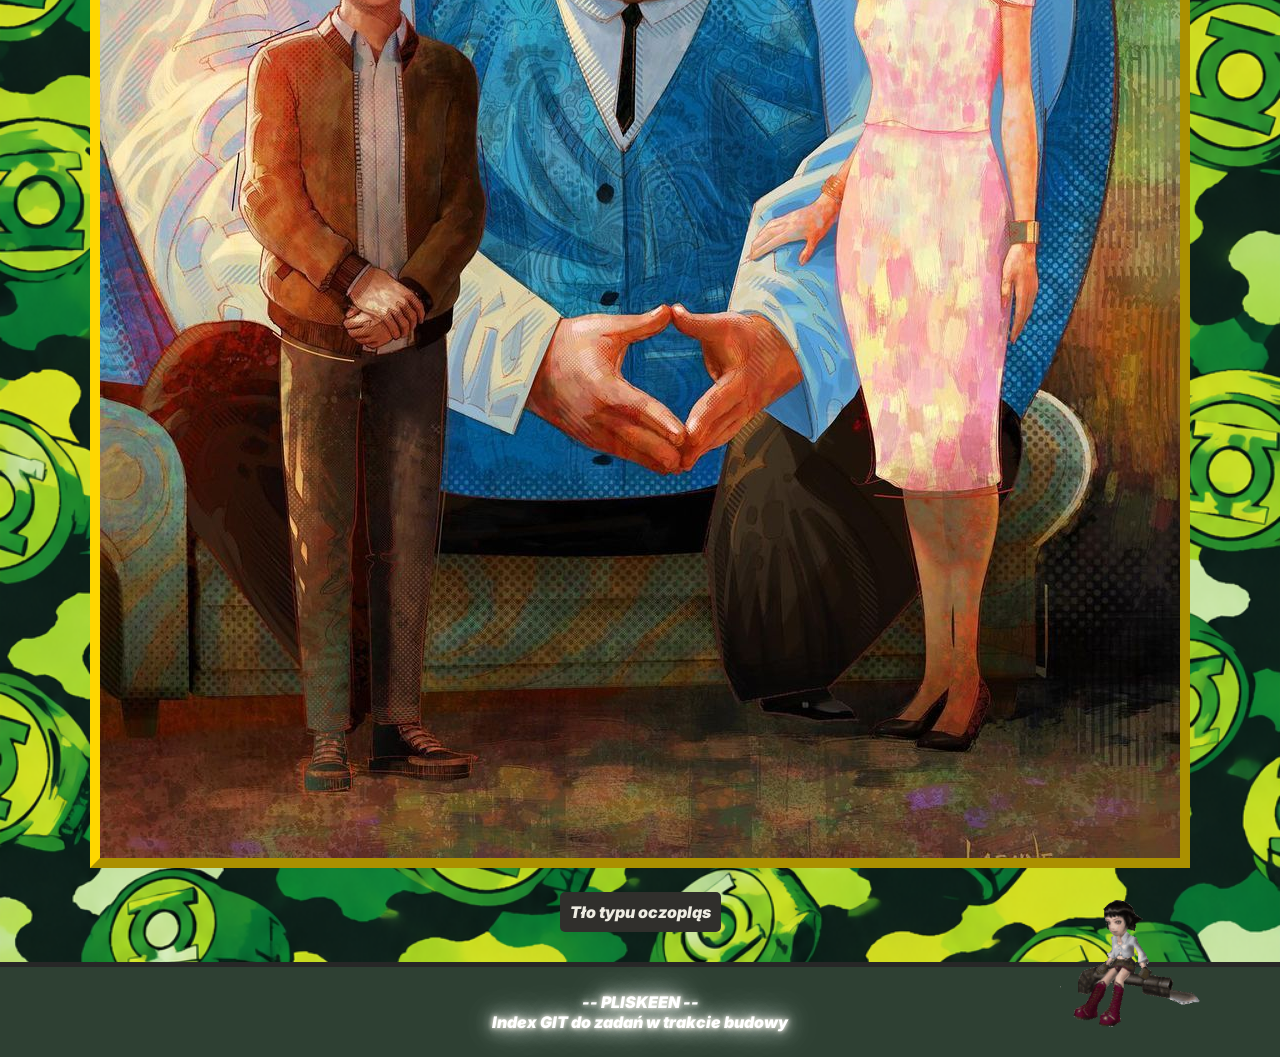
==== commit c8018924: "Added pic" ====
--- a/index.html
+++ b/index.html
@@ -14,44 +14,49 @@
         <!--ikona -->
         <link rel="icon" type="image/png" href="img/smileystill.png">
 		<meta charset='utf-8'>
-    	<title> Index na lekcje Stacha</title>
+    	<title> Parralex</title>
     </head>
     <body>
+        <section class="paka">
 
-		<section>
-    	<div class="z">
-         <aside>
-             <!--Button Bat Return-->
-             <span class="bat">
-             <button type="button" class="batman" onclick="window.location.href='https://pliskeen.github.io/FormularzPodstawy/'">
-             <span>Fake button</span>
-             </button>
-             </span>
-             --PLANNING SOMETHING BIG--
-             <!--Button Git Return-->
-             <button type='button' class="cta" onclick="window.location.href='https://github.com/Pliskeen/'">
-               <span class="hover-underline-animation"> Github </span>
-               <svg
-                 id="arrow-horizontal"
-                 xmlns="http://www.w3.org/2000/svg"
-                 width="30"
-                 height="10"
-                 viewBox="0 0 46 16"
-               >
-                 <path
-                   id="Path_10"
-                   data-name="Path 10"
-                   d="M8,0,6.545,1.455l5.506,5.506H-30V9.039H12.052L6.545,14.545,8,16l8-8Z"
-                   transform="translate(30)"
-                 ></path>
-               </svg>
-             </button>
+                <aside>
+                    <!--Button Bat Return-->
+                    <span class="bat">
+                    <button type="button" class="batman" onclick="window.location.href='https://pliskeen.github.io/FormularzPodstawy/'">
+                    <span>Fake button</span>
+                    </button>
+                    </span>
+                    --PLANNING SOMETHING BIG--
+                    <!--Button Git Return-->
+                    <button type='button' class="cta" onclick="window.location.href='https://github.com/Pliskeen/'">
+                      <span class="hover-underline-animation"> Github </span>
+                      <svg
+                        id="arrow-horizontal"
+                        xmlns="http://www.w3.org/2000/svg"
+                        width="30"
+                        height="10"
+                        viewBox="0 0 46 16"
+                      >
+                        <path
+                          id="Path_10"
+                          data-name="Path 10"
+                          d="M8,0,6.545,1.455l5.506,5.506H-30V9.039H12.052L6.545,14.545,8,16l8-8Z"
+                          transform="translate(30)"
+                        ></path>
+                      </svg>
+                    </button>
 
-         </aside>
+                </aside>
 		<header>
 		--Pliskeen--
 		</header>
-         <nav>
+                <nav>
+
+        </section>
+
+		<section>
+    	<div class="z padding1">
+
             <br><br>
             <!--Przyciski do przejścia do podstronek-->
             <button type="button" class="neuroticc przycisk" onclick="window.location.href='Witryny/Formularze/FormularzOG.html'">Formularz 1</button>
@@ -63,15 +68,21 @@
          </nav>
         </div>
 		</section>
-        <!-- <section>
-            <div class="nlo">
+
+        <section >
+            <div class="nlo padding2">
                 Dokumenty:<br><br>
 
                     <button type="button" class="neuroticc dox" onclick="window.location.href='Witryny/Formularze/FormularzOG.html'">Doxx </button>
 
 
             </div>
-            </section> -->
+            </section>
+            <section class="kingpin">
+                <p class="kingpintext">Zdjęcie autora strony</p><br>
+                <span><img src="img/Kingpin.jpg" draggable="false" alt="kp" loading="lazy" class="kingpinphoto"></span><br>
+                <p class="kingpintext"> Tło typu oczopląs</p>
+            </section>
 		<footer>
 			<p>-- PLISKEEN -- <span class="smiley"> <img src="img/smiley.gif" alt="Smile" draggable="false" loading="lazy"></span><br>Index GIT do zadań w trakcie budowy</p>
 		</footer>
--- a/ss.css
+++ b/ss.css
@@ -7,8 +7,9 @@
     font-family: inter18italic;
    background-color:#2AA360;/*background-color:#C6C3B5;*/
 
-}
-/* Kontener głowny -stanowi punkt odniesienia dla przyciskow */
+
+}
+/* Kontener glowny -stanowi punkt odniesienia dla przyciskow */
 .z {
 
     position: relative;
@@ -64,12 +65,15 @@
 footer {
     text-align: center;
     background-color: rgba(48, 47, 44, 0.85);
-    backdrop-filter: blur(8px);
+    backdrop-filter: blur(10px);
     position: relative;
     width: 100%;
     margin-top: auto;
     padding: 25px 0;
     box-sizing: border-box;
+
+
+
 }
 
 footer p {
@@ -81,6 +85,7 @@
       0 0 10px #efede3,
       0 0 20px #efedee,
       0 0 40px #efedee;
+
 }
 
 footer .smiley {
@@ -155,13 +160,59 @@
 .nlo{
     text-align: center;
     padding-bottom: 10px;
+
+
 }
 .dox{
     justify-content: space-between;
     padding-inline:30%;
 }
-
-
+.padding1{
+
+    border-bottom: 5px solid #272727;
+}
+.padding2{
+    background-position: center;
+    background-repeat: repeat;
+    background-size: cover;
+    background-image: url('img/hal3.png') ;
+}
+.kingpin{
+    border-top: 5px solid #272727;
+    border-bottom: 5px solid #272727;
+    padding-top:10px;
+    padding-bottom:10px;
+    position:relative;
+    justify-content: top;
+    text-align: center;
+
+
+    background-position: center;
+    background-repeat: repeat;
+    background-size: cover;
+    background-image: url('img/hal3.png') ;
+}
+.kingpinphoto{
+    border:10px outset gold;
+}
+.kingpintext{
+    background-color:#302f2c;
+    align-self: center;
+    display: inline-block;
+    width:auto;
+    padding: 10px;
+    border-radius: 5px;
+
+}
+
+.paka {
+    position: fixed;       /* menu nie znika */
+    top: 0;
+    left: 0;
+    width: 100%;
+    z-index: 9999;         /* Priorytet wyswietlania */
+    backdrop-filter: blur(5px);
+}
 
 
 /*body {
